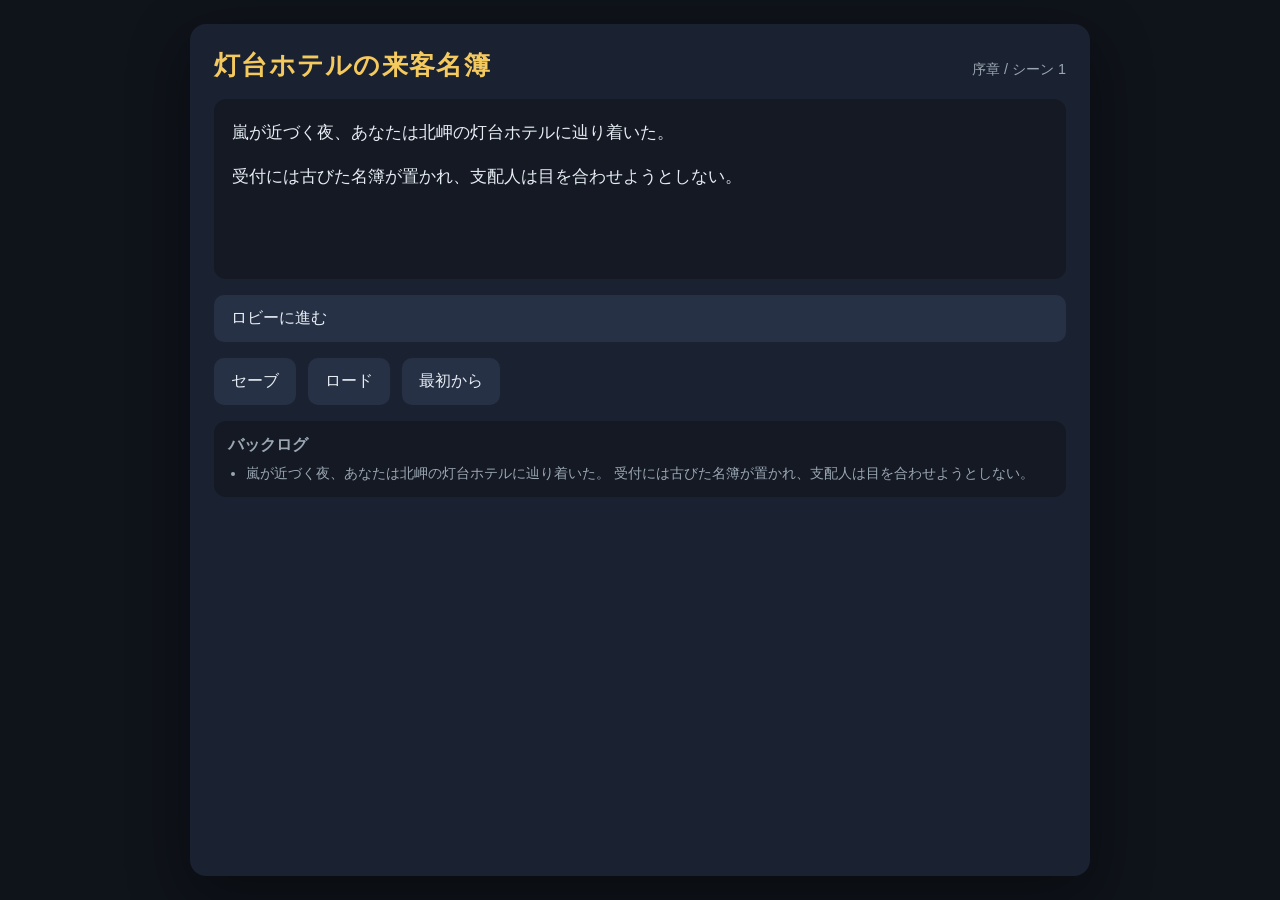
==== apps/lighthouse-hotel/index.html @ 49865574 "Add lighthouse hotel visual novel" ====
<!doctype html>
<html lang="ja">
<head>
  <meta charset="utf-8" />
  <meta name="viewport" content="width=device-width, initial-scale=1" />
  <title>灯台ホテルの来客名簿</title>
  <style>
    :root {
      color-scheme: light dark;
      --bg: #0f131a;
      --panel: #1a2130;
      --text: #e6edf3;
      --accent: #f4c95d;
      --muted: #9aa7b3;
      --button: #263145;
      --button-hover: #32425e;
    }

    * {
      box-sizing: border-box;
    }

    body {
      margin: 0;
      font-family: "Hiragino Kaku Gothic ProN", "Yu Gothic", "Noto Sans JP", sans-serif;
      background: var(--bg);
      color: var(--text);
      display: flex;
      justify-content: center;
      min-height: 100vh;
      padding: 24px;
    }

    .app {
      width: min(900px, 100%);
      background: var(--panel);
      border-radius: 16px;
      padding: 24px;
      box-shadow: 0 20px 60px rgba(0, 0, 0, 0.4);
      display: flex;
      flex-direction: column;
      gap: 16px;
    }

    header {
      display: flex;
      flex-wrap: wrap;
      justify-content: space-between;
      gap: 12px;
      align-items: baseline;
    }

    h1 {
      font-size: 1.6rem;
      margin: 0;
      color: var(--accent);
      letter-spacing: 0.05em;
    }

    .progress {
      font-size: 0.9rem;
      color: var(--muted);
    }

    .story {
      font-size: 1.05rem;
      line-height: 1.9;
      background: rgba(0, 0, 0, 0.25);
      padding: 18px;
      border-radius: 12px;
      min-height: 180px;
    }

    .story p {
      margin: 0 0 12px;
    }

    .choices {
      display: grid;
      gap: 10px;
    }

    button.choice,
    button.control {
      background: var(--button);
      color: var(--text);
      border: 1px solid transparent;
      padding: 12px 16px;
      border-radius: 10px;
      cursor: pointer;
      text-align: left;
      transition: all 0.2s ease;
      font-size: 0.98rem;
    }

    button.choice:hover,
    button.control:hover {
      background: var(--button-hover);
      border-color: var(--accent);
    }

    .controls {
      display: flex;
      flex-wrap: wrap;
      gap: 12px;
    }

    .log {
      background: rgba(0, 0, 0, 0.25);
      border-radius: 12px;
      padding: 14px;
    }

    .log h2 {
      font-size: 1rem;
      margin: 0 0 8px;
      color: var(--muted);
    }

    .log ul {
      margin: 0;
      padding-left: 18px;
      display: grid;
      gap: 8px;
      font-size: 0.9rem;
      color: var(--muted);
    }

    .ending {
      border: 1px solid var(--accent);
      padding: 12px;
      border-radius: 12px;
      background: rgba(244, 201, 93, 0.12);
    }

    @media (max-width: 600px) {
      .app {
        padding: 18px;
      }

      button.choice,
      button.control {
        font-size: 0.94rem;
      }
    }
  </style>
</head>
<body>
  <main class="app">
    <header>
      <h1>灯台ホテルの来客名簿</h1>
      <div class="progress" id="progress">章 1 / シーン 1</div>
    </header>
    <section class="story" id="story"></section>
    <section class="choices" id="choices"></section>
    <section class="controls">
      <button class="control" id="save">セーブ</button>
      <button class="control" id="load">ロード</button>
      <button class="control" id="restart">最初から</button>
    </section>
    <section class="log">
      <h2>バックログ</h2>
      <ul id="log"></ul>
    </section>
  </main>

  <script>
    const storageKey = "lighthouse-hotel-save";
    const maxLogEntries = 5;

    const storyData = {
      start: {
        id: "start",
        chapter: "序章",
        text: [
          "嵐が近づく夜、あなたは北岬の灯台ホテルに辿り着いた。",
          "受付には古びた名簿が置かれ、支配人は目を合わせようとしない。"
        ],
        choices: [
          { label: "ロビーに進む", next: "lobby" }
        ]
      },
      lobby: {
        id: "lobby",
        chapter: "第一章",
        text: [
          "ロビーの時計が低く鳴る。名簿の背表紙が妙に新しい。",
          "宿泊者はあなたのほかに二人だけだと支配人は言った。"
        ],
        choices: [
          { label: "名簿を確かめる", next: "guestbook", effects: { checkedGuestbook: true } },
          { label: "支配人に話を聞く", next: "hostOffice", effects: { confrontedHost: true } },
          { label: "廊下を見回す", next: "corridor" }
        ]
      },
      guestbook: {
        id: "guestbook",
        chapter: "第一章",
        text: [
          "名簿には昨晩の記録が抜け落ちている。書き直された跡もある。",
          "ページの間に、余白に挟まれた鍵の番号札が覗いた。"
        ],
        choices: [
          { label: "番号札を覚えて支配人に確認する", next: "hostOffice", effects: { confrontedHost: true } },
          { label: "宿泊客の一人に会う", next: "guest" }
        ]
      },
      corridor: {
        id: "corridor",
        chapter: "第一章",
        text: [
          "廊下には客室の札が二つ。片方だけ錆びた鍵穴が開いている。",
          "階段の下、物置に灯りが漏れていた。"
        ],
        choices: [
          { label: "物置を覗く", next: "storage" },
          { label: "ロビーに戻る", next: "lobby" }
        ]
      },
      storage: {
        id: "storage",
        chapter: "第一章",
        text: [
          "物置には予備の鍵束が吊られている。",
          "一本だけ新品で、名簿に書かれた番号と一致した。"
        ],
        choices: [
          { label: "予備鍵を手に取る", next: "lobby", effects: { gotSpareKey: true } }
        ]
      },
      hostOffice: {
        id: "hostOffice",
        chapter: "第二章",
        text: [
          "支配人の書斎は紙の匂いで満ちている。",
          "あなたの問いに、彼は視線を逸らしながら『嵐の前は記録が乱れる』と言った。"
        ],
        choices: [
          { label: "宿泊客の部屋に向かう", next: "guest" },
          { label: "嵐に備えロビーへ戻る", next: "storm" }
        ]
      },
      guest: {
        id: "guest",
        chapter: "第二章",
        text: [
          "宿泊客の青年は、窓辺で灯台を見つめていた。",
          "『このホテルの名簿は嘘が書かれている』と彼は囁く。"
        ],
        choices: [
          { label: "彼を信じて手を組む", next: "storm", effects: { trustedGuest: true } },
          { label: "距離を置いてロビーに戻る", next: "storm" }
        ]
      },
      storm: {
        id: "storm",
        chapter: "第三章",
        text: [
          "嵐が激しさを増し、灯台の明かりが揺れる。",
          "支配人は全員をロビーに集め、外部との連絡が断たれたと告げた。"
        ],
        choices: [
          { label: "名簿と鍵の違和感を整理する", next: "decision" },
          { label: "支配人を問い詰める", next: "decision", effects: { confrontedHost: true } }
        ]
      },
      decision: {
        id: "decision",
        chapter: "最終章",
        text: [
          "真実を掴むには、手元の断片をどう繋ぐかが鍵だ。",
          "あなたは深く息を吸い込み、次の一手を選ぶ。"
        ],
        choices: [
          {
            label: "証拠を揃えて真相を突きつける",
            next: "endingTruth",
            condition: (state) => state.checkedGuestbook && state.gotSpareKey && state.confrontedHost
          },
          {
            label: "支配人を強く非難する",
            next: "endingBad"
          },
          {
            label: "青年と共に行動する",
            next: "endingAccomplice",
            condition: (state) => state.trustedGuest
          }
        ]
      },
      endingTruth: {
        id: "endingTruth",
        chapter: "エンディング",
        ending: "正体解明（真相）",
        text: [
          "名簿の書き換えと予備鍵の番号が一致し、支配人の証言が崩れた。",
          "彼は事故を隠すために記録を改ざんしていたと告白する。",
          "嵐が明け、真実だけが灯台の光の中に残った。"
        ],
        choices: [
          { label: "最初から遊び直す", next: "start", restart: true }
        ]
      },
      endingBad: {
        id: "endingBad",
        chapter: "エンディング",
        ending: "誤認の連鎖（バッド）",
        text: [
          "確証のない非難は、支配人と宿泊客の間に決定的な亀裂を生んだ。",
          "名簿は燃やされ、真実は霧の中に消える。",
          "あなたは誤認の連鎖に飲み込まれていった。"
        ],
        choices: [
          { label: "最初から遊び直す", next: "start", restart: true }
        ]
      },
      endingAccomplice: {
        id: "endingAccomplice",
        chapter: "エンディング",
        ending: "共犯成立（中間）",
        text: [
          "青年は鍵束を隠し持っていた。あなたは名簿の改ざんに協力する。",
          "ふたりの嘘は嵐の音に紛れ、灯台ホテルに新たな客の名が刻まれる。",
          "真相は伏せられたまま、あなたは共犯として夜を越えた。"
        ],
        choices: [
          { label: "最初から遊び直す", next: "start", restart: true }
        ]
      }
    };

    const sceneOrder = Object.keys(storyData);
    const elements = {
      story: document.getElementById("story"),
      choices: document.getElementById("choices"),
      progress: document.getElementById("progress"),
      log: document.getElementById("log"),
      save: document.getElementById("save"),
      load: document.getElementById("load"),
      restart: document.getElementById("restart")
    };

    let currentSceneId = "start";
    let state = {
      gotSpareKey: false,
      checkedGuestbook: false,
      confrontedHost: false,
      trustedGuest: false
    };
    let backlog = [];

    const updateProgress = (sceneId) => {
      const scene = storyData[sceneId];
      const index = sceneOrder.indexOf(sceneId) + 1;
      elements.progress.textContent = `${scene.chapter} / シーン ${index}`;
    };

    const renderStory = (scene) => {
      elements.story.innerHTML = "";
      scene.text.forEach((paragraph) => {
        const p = document.createElement("p");
        p.textContent = paragraph;
        elements.story.appendChild(p);
      });

      if (scene.ending) {
        const endingTag = document.createElement("div");
        endingTag.className = "ending";
        endingTag.textContent = `エンディング: ${scene.ending}`;
        elements.story.appendChild(endingTag);
      }
    };

    const updateLog = (scene) => {
      const summary = scene.text.join(" ");
      backlog.unshift(summary);
      backlog = backlog.slice(0, maxLogEntries);
      elements.log.innerHTML = "";
      backlog.forEach((entry) => {
        const li = document.createElement("li");
        li.textContent = entry;
        elements.log.appendChild(li);
      });
    };

    const applyEffects = (effects) => {
      if (!effects) return;
      state = { ...state, ...effects };
    };

    const renderChoices = (scene) => {
      elements.choices.innerHTML = "";
      const available = scene.choices.filter((choice) =>
        typeof choice.condition === "function" ? choice.condition(state) : true
      );

      available.forEach((choice) => {
        const button = document.createElement("button");
        button.className = "choice";
        button.textContent = choice.label;
        button.addEventListener("click", () => {
          if (choice.restart) {
            state = {
              gotSpareKey: false,
              checkedGuestbook: false,
              confrontedHost: false,
              trustedGuest: false
            };
            backlog = [];
          }
          applyEffects(choice.effects);
          goToScene(choice.next);
        });
        elements.choices.appendChild(button);
      });
    };

    const goToScene = (sceneId) => {
      currentSceneId = sceneId;
      const scene = storyData[sceneId];
      updateProgress(sceneId);
      renderStory(scene);
      updateLog(scene);
      renderChoices(scene);
    };

    const saveGame = () => {
      const payload = {
        sceneId: currentSceneId,
        state
      };
      localStorage.setItem(storageKey, JSON.stringify(payload));
      alert("セーブしました。");
    };

    const loadGame = () => {
      const raw = localStorage.getItem(storageKey);
      if (!raw) {
        alert("セーブデータがありません。");
        return;
      }
      const data = JSON.parse(raw);
      currentSceneId = data.sceneId || "start";
      state = {
        gotSpareKey: false,
        checkedGuestbook: false,
        confrontedHost: false,
        trustedGuest: false,
        ...data.state
      };
      backlog = [];
      goToScene(currentSceneId);
    };

    const restartGame = () => {
      state = {
        gotSpareKey: false,
        checkedGuestbook: false,
        confrontedHost: false,
        trustedGuest: false
      };
      backlog = [];
      goToScene("start");
    };

    elements.save.addEventListener("click", saveGame);
    elements.load.addEventListener("click", loadGame);
    elements.restart.addEventListener("click", restartGame);

    goToScene(currentSceneId);
  </script>
</body>
</html>
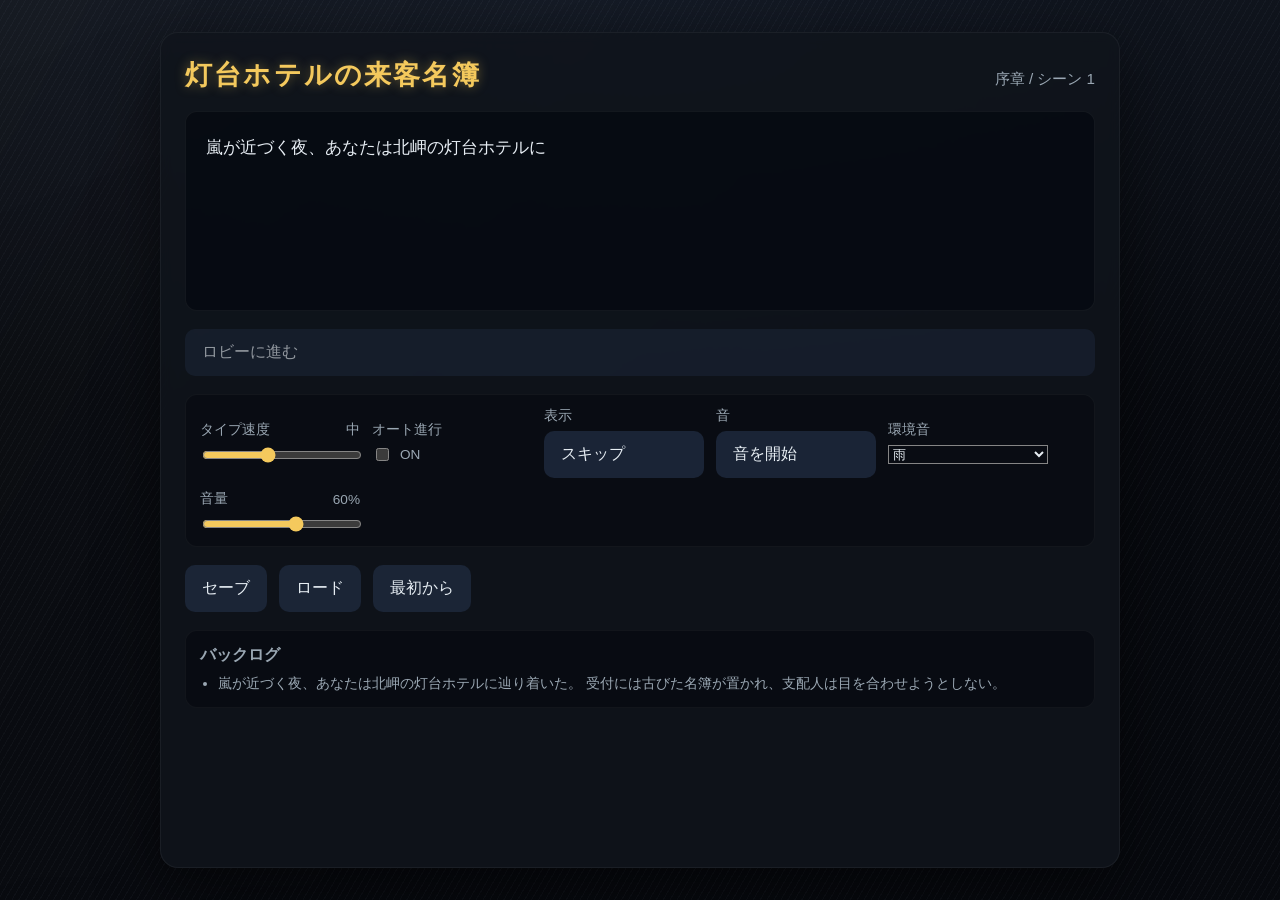
==== commit 18c163b6: "Enhance lighthouse hotel presentation" ====
--- a/apps/lighthouse-hotel/index.html
+++ b/apps/lighthouse-hotel/index.html
@@ -6,14 +6,15 @@
   <title>灯台ホテルの来客名簿</title>
   <style>
     :root {
-      color-scheme: light dark;
-      --bg: #0f131a;
-      --panel: #1a2130;
+      color-scheme: dark;
+      --bg: #0b0f16;
+      --panel: rgba(16, 20, 28, 0.85);
       --text: #e6edf3;
       --accent: #f4c95d;
       --muted: #9aa7b3;
-      --button: #263145;
-      --button-hover: #32425e;
+      --button: rgba(30, 40, 60, 0.85);
+      --button-hover: rgba(46, 63, 90, 0.95);
+      --glow: rgba(244, 201, 93, 0.4);
     }
 
     * {
@@ -23,23 +24,93 @@
     body {
       margin: 0;
       font-family: "Hiragino Kaku Gothic ProN", "Yu Gothic", "Noto Sans JP", sans-serif;
-      background: var(--bg);
       color: var(--text);
+      min-height: 100vh;
       display: flex;
       justify-content: center;
-      min-height: 100vh;
+      padding: 32px 24px;
+      background: radial-gradient(circle at top, #1b2638 0%, #0b0f16 45%, #06080c 100%);
+      overflow: hidden;
+    }
+
+    .atmosphere,
+    .atmosphere::before,
+    .atmosphere::after {
+      position: absolute;
+      inset: -40% -20% 0 -20%;
+      content: "";
+      pointer-events: none;
+    }
+
+    .atmosphere {
+      z-index: 0;
+      background: linear-gradient(180deg, rgba(28, 36, 50, 0.7) 0%, rgba(7, 9, 14, 0.9) 60%);
+    }
+
+    .atmosphere::before {
+      background-image: linear-gradient(120deg, rgba(255, 255, 255, 0.08) 0%, rgba(255, 255, 255, 0) 60%);
+      filter: blur(20px);
+      animation: fogMove 18s ease-in-out infinite;
+      opacity: 0.6;
+    }
+
+    .atmosphere::after {
+      background-image: linear-gradient(160deg, rgba(255, 255, 255, 0.12) 0%, rgba(255, 255, 255, 0) 55%);
+      filter: blur(18px);
+      animation: fogMove 26s ease-in-out infinite reverse;
+      opacity: 0.35;
+    }
+
+    .rain {
+      position: absolute;
+      inset: -20% -50% 0 -50%;
+      background-image: repeating-linear-gradient(
+        120deg,
+        rgba(200, 220, 255, 0.08) 0,
+        rgba(200, 220, 255, 0.08) 1px,
+        rgba(200, 220, 255, 0) 1px,
+        rgba(200, 220, 255, 0) 6px
+      );
+      animation: rainMove 1.4s linear infinite;
+      opacity: 0.4;
+      z-index: 0;
+      pointer-events: none;
+    }
+
+    @keyframes fogMove {
+      0% {
+        transform: translate3d(-5%, -2%, 0);
+      }
+      50% {
+        transform: translate3d(5%, 2%, 0);
+      }
+      100% {
+        transform: translate3d(-5%, -2%, 0);
+      }
+    }
+
+    @keyframes rainMove {
+      0% {
+        transform: translateY(-10%);
+      }
+      100% {
+        transform: translateY(10%);
+      }
+    }
+
+    .app {
+      position: relative;
+      z-index: 1;
+      width: min(960px, 100%);
+      background: var(--panel);
+      border-radius: 18px;
       padding: 24px;
-    }
-
-    .app {
-      width: min(900px, 100%);
-      background: var(--panel);
-      border-radius: 16px;
-      padding: 24px;
-      box-shadow: 0 20px 60px rgba(0, 0, 0, 0.4);
+      box-shadow: 0 20px 60px rgba(0, 0, 0, 0.5);
       display: flex;
       flex-direction: column;
-      gap: 16px;
+      gap: 18px;
+      border: 1px solid rgba(255, 255, 255, 0.05);
+      backdrop-filter: blur(6px);
     }
 
     header {
@@ -51,28 +122,46 @@
     }
 
     h1 {
-      font-size: 1.6rem;
+      font-size: 1.7rem;
       margin: 0;
       color: var(--accent);
-      letter-spacing: 0.05em;
+      letter-spacing: 0.08em;
+      text-shadow: 0 0 12px var(--glow);
     }
 
     .progress {
-      font-size: 0.9rem;
+      font-size: 0.95rem;
       color: var(--muted);
     }
 
     .story {
       font-size: 1.05rem;
       line-height: 1.9;
-      background: rgba(0, 0, 0, 0.25);
-      padding: 18px;
+      background: rgba(4, 8, 14, 0.65);
+      padding: 20px;
       border-radius: 12px;
-      min-height: 180px;
+      min-height: 200px;
+      border: 1px solid rgba(255, 255, 255, 0.05);
     }
 
     .story p {
       margin: 0 0 12px;
+    }
+
+    .typewriter-cursor {
+      display: inline-block;
+      width: 8px;
+      height: 1.1em;
+      background: var(--accent);
+      margin-left: 2px;
+      animation: blink 0.8s step-end infinite;
+      vertical-align: text-bottom;
+    }
+
+    @keyframes blink {
+      50% {
+        opacity: 0;
+      }
     }
 
     .choices {
@@ -99,16 +188,65 @@
       border-color: var(--accent);
     }
 
-    .controls {
+    button.choice:disabled {
+      cursor: not-allowed;
+      opacity: 0.6;
+    }
+
+    .controls,
+    .settings {
       display: flex;
       flex-wrap: wrap;
       gap: 12px;
+      align-items: center;
+    }
+
+    .settings {
+      background: rgba(7, 10, 16, 0.6);
+      padding: 12px 14px;
+      border-radius: 12px;
+      border: 1px solid rgba(255, 255, 255, 0.04);
+    }
+
+    .setting {
+      display: flex;
+      flex-direction: column;
+      gap: 6px;
+      font-size: 0.85rem;
+      color: var(--muted);
+      min-width: 160px;
+    }
+
+    .setting input[type="range"],
+    .setting select {
+      width: 100%;
+      accent-color: var(--accent);
+      background: transparent;
+      color: var(--text);
+    }
+
+    .setting label {
+      display: flex;
+      justify-content: space-between;
+      align-items: center;
+      gap: 8px;
+    }
+
+    .toggle {
+      display: flex;
+      align-items: center;
+      gap: 8px;
+    }
+
+    .toggle input {
+      accent-color: var(--accent);
     }
 
     .log {
-      background: rgba(0, 0, 0, 0.25);
+      background: rgba(6, 9, 14, 0.55);
       border-radius: 12px;
       padding: 14px;
+      border: 1px solid rgba(255, 255, 255, 0.04);
     }
 
     .log h2 {
@@ -131,9 +269,10 @@
       padding: 12px;
       border-radius: 12px;
       background: rgba(244, 201, 93, 0.12);
-    }
-
-    @media (max-width: 600px) {
+      margin-top: 6px;
+    }
+
+    @media (max-width: 700px) {
       .app {
         padding: 18px;
       }
@@ -142,10 +281,16 @@
       button.control {
         font-size: 0.94rem;
       }
+
+      .setting {
+        min-width: 140px;
+      }
     }
   </style>
 </head>
 <body>
+  <div class="atmosphere"></div>
+  <div class="rain"></div>
   <main class="app">
     <header>
       <h1>灯台ホテルの来客名簿</h1>
@@ -153,6 +298,39 @@
     </header>
     <section class="story" id="story"></section>
     <section class="choices" id="choices"></section>
+    <section class="settings">
+      <div class="setting">
+        <label for="speed">タイプ速度 <span id="speedValue">中</span></label>
+        <input id="speed" type="range" min="20" max="120" value="60" />
+      </div>
+      <div class="setting">
+        <label for="autoToggle">オート進行</label>
+        <div class="toggle">
+          <input id="autoToggle" type="checkbox" />
+          <span>ON</span>
+        </div>
+      </div>
+      <div class="setting">
+        <label for="skip">表示</label>
+        <button class="control" id="skip">スキップ</button>
+      </div>
+      <div class="setting">
+        <label for="audioToggle">音</label>
+        <button class="control" id="audioToggle">音を開始</button>
+      </div>
+      <div class="setting">
+        <label for="soundPreset">環境音</label>
+        <select id="soundPreset">
+          <option value="rain">雨</option>
+          <option value="wind">風</option>
+          <option value="drone">低音ドローン</option>
+        </select>
+      </div>
+      <div class="setting">
+        <label for="volume">音量 <span id="volumeValue">60%</span></label>
+        <input id="volume" type="range" min="0" max="100" value="60" />
+      </div>
+    </section>
     <section class="controls">
       <button class="control" id="save">セーブ</button>
       <button class="control" id="load">ロード</button>
@@ -167,6 +345,7 @@
   <script>
     const storageKey = "lighthouse-hotel-save";
     const maxLogEntries = 5;
+    const autoDelayMs = 2200;
 
     const storyData = {
       start: {
@@ -337,7 +516,15 @@
       log: document.getElementById("log"),
       save: document.getElementById("save"),
       load: document.getElementById("load"),
-      restart: document.getElementById("restart")
+      restart: document.getElementById("restart"),
+      speed: document.getElementById("speed"),
+      speedValue: document.getElementById("speedValue"),
+      skip: document.getElementById("skip"),
+      autoToggle: document.getElementById("autoToggle"),
+      audioToggle: document.getElementById("audioToggle"),
+      soundPreset: document.getElementById("soundPreset"),
+      volume: document.getElementById("volume"),
+      volumeValue: document.getElementById("volumeValue")
     };
 
     let currentSceneId = "start";
@@ -348,6 +535,18 @@
       trustedGuest: false
     };
     let backlog = [];
+    let typingToken = 0;
+    let typingDone = true;
+    let pendingAutoAdvance = null;
+    let audioContext = null;
+    let masterGain = null;
+    let ambienceNodes = null;
+
+    const speedLabel = (value) => {
+      if (value <= 40) return "遅い";
+      if (value <= 80) return "中";
+      return "速い";
+    };
 
     const updateProgress = (sceneId) => {
       const scene = storyData[sceneId];
@@ -355,19 +554,10 @@
       elements.progress.textContent = `${scene.chapter} / シーン ${index}`;
     };
 
-    const renderStory = (scene) => {
-      elements.story.innerHTML = "";
-      scene.text.forEach((paragraph) => {
-        const p = document.createElement("p");
-        p.textContent = paragraph;
-        elements.story.appendChild(p);
-      });
-
-      if (scene.ending) {
-        const endingTag = document.createElement("div");
-        endingTag.className = "ending";
-        endingTag.textContent = `エンディング: ${scene.ending}`;
-        elements.story.appendChild(endingTag);
+    const clearAutoAdvance = () => {
+      if (pendingAutoAdvance) {
+        clearTimeout(pendingAutoAdvance);
+        pendingAutoAdvance = null;
       }
     };
 
@@ -388,6 +578,13 @@
       state = { ...state, ...effects };
     };
 
+    const disableChoices = (disabled) => {
+      const buttons = elements.choices.querySelectorAll("button.choice");
+      buttons.forEach((button) => {
+        button.disabled = disabled;
+      });
+    };
+
     const renderChoices = (scene) => {
       elements.choices.innerHTML = "";
       const available = scene.choices.filter((choice) =>
@@ -398,7 +595,9 @@
         const button = document.createElement("button");
         button.className = "choice";
         button.textContent = choice.label;
+        button.disabled = !typingDone;
         button.addEventListener("click", () => {
+          playBlip(260, 0.12);
           if (choice.restart) {
             state = {
               gotSpareKey: false,
@@ -413,15 +612,110 @@
         });
         elements.choices.appendChild(button);
       });
+
+      return available.length;
+    };
+
+    const wait = (ms) => new Promise((resolve) => setTimeout(resolve, ms));
+
+    const typeParagraph = async (paragraph, container, token) => {
+      const span = document.createElement("span");
+      container.appendChild(span);
+      for (let i = 0; i < paragraph.length; i += 1) {
+        if (token !== typingToken) return;
+        span.textContent += paragraph[i];
+        await wait(Number(elements.speed.value));
+      }
+    };
+
+    const renderStory = async (scene) => {
+      typingToken += 1;
+      const token = typingToken;
+      typingDone = false;
+      elements.story.innerHTML = "";
+      clearAutoAdvance();
+      const cursor = document.createElement("span");
+      cursor.className = "typewriter-cursor";
+
+      for (const paragraph of scene.text) {
+        if (token !== typingToken) return;
+        const p = document.createElement("p");
+        elements.story.appendChild(p);
+        await typeParagraph(paragraph, p, token);
+        elements.story.appendChild(cursor);
+      }
+
+      if (scene.ending) {
+        const endingTag = document.createElement("div");
+        endingTag.className = "ending";
+        endingTag.textContent = `エンディング: ${scene.ending}`;
+        elements.story.appendChild(endingTag);
+      }
+
+      if (token !== typingToken) return;
+      typingDone = true;
+      cursor.remove();
+      disableChoices(false);
+      scheduleAutoAdvance(scene);
+    };
+
+    const updateCursor = (active) => {
+      const existing = elements.story.querySelector(".typewriter-cursor");
+      if (active && !existing) {
+        const cursor = document.createElement("span");
+        cursor.className = "typewriter-cursor";
+        elements.story.appendChild(cursor);
+      }
+      if (!active && existing) {
+        existing.remove();
+      }
+    };
+
+    const skipTyping = () => {
+      if (typingDone) return;
+      typingToken += 1;
+      typingDone = true;
+      const scene = storyData[currentSceneId];
+      elements.story.innerHTML = "";
+      scene.text.forEach((paragraph) => {
+        const p = document.createElement("p");
+        p.textContent = paragraph;
+        elements.story.appendChild(p);
+      });
+      if (scene.ending) {
+        const endingTag = document.createElement("div");
+        endingTag.className = "ending";
+        endingTag.textContent = `エンディング: ${scene.ending}`;
+        elements.story.appendChild(endingTag);
+      }
+      updateCursor(false);
+      disableChoices(false);
+      scheduleAutoAdvance(scene);
+    };
+
+    const scheduleAutoAdvance = (scene) => {
+      clearAutoAdvance();
+      if (!elements.autoToggle.checked) return;
+      const available = scene.choices.filter((choice) =>
+        typeof choice.condition === "function" ? choice.condition(state) : true
+      );
+      if (available.length !== 1) return;
+      pendingAutoAdvance = setTimeout(() => {
+        applyEffects(available[0].effects);
+        playBlip(220, 0.1);
+        goToScene(available[0].next);
+      }, autoDelayMs);
     };
 
     const goToScene = (sceneId) => {
       currentSceneId = sceneId;
       const scene = storyData[sceneId];
       updateProgress(sceneId);
+      updateLog(scene);
+      disableChoices(true);
       renderStory(scene);
-      updateLog(scene);
       renderChoices(scene);
+      playBlip(320, 0.08);
     };
 
     const saveGame = () => {
@@ -463,10 +757,132 @@
       goToScene("start");
     };
 
+    const updateSpeedLabel = () => {
+      const value = Number(elements.speed.value);
+      elements.speedValue.textContent = speedLabel(value);
+    };
+
+    const updateVolumeLabel = () => {
+      elements.volumeValue.textContent = `${elements.volume.value}%`;
+    };
+
+    const setMasterVolume = () => {
+      if (!masterGain) return;
+      masterGain.gain.value = Number(elements.volume.value) / 100;
+    };
+
+    const createNoiseBuffer = (context) => {
+      const bufferSize = context.sampleRate * 2;
+      const buffer = context.createBuffer(1, bufferSize, context.sampleRate);
+      const data = buffer.getChannelData(0);
+      for (let i = 0; i < bufferSize; i += 1) {
+        data[i] = Math.random() * 2 - 1;
+      }
+      return buffer;
+    };
+
+    const createRain = (context) => {
+      const source = context.createBufferSource();
+      source.buffer = createNoiseBuffer(context);
+      source.loop = true;
+      const filter = context.createBiquadFilter();
+      filter.type = "highpass";
+      filter.frequency.value = 600;
+      const gain = context.createGain();
+      gain.gain.value = 0.35;
+      source.connect(filter).connect(gain);
+      return { source, gain };
+    };
+
+    const createWind = (context) => {
+      const source = context.createBufferSource();
+      source.buffer = createNoiseBuffer(context);
+      source.loop = true;
+      const filter = context.createBiquadFilter();
+      filter.type = "lowpass";
+      filter.frequency.value = 420;
+      const gain = context.createGain();
+      gain.gain.value = 0.35;
+      source.connect(filter).connect(gain);
+      return { source, gain };
+    };
+
+    const createDrone = (context) => {
+      const oscillator = context.createOscillator();
+      oscillator.type = "sine";
+      oscillator.frequency.value = 54;
+      const gain = context.createGain();
+      gain.gain.value = 0.45;
+      oscillator.connect(gain);
+      return { source: oscillator, gain };
+    };
+
+    const startAudio = async () => {
+      if (audioContext) {
+        await audioContext.resume();
+        return;
+      }
+      audioContext = new AudioContext();
+      masterGain = audioContext.createGain();
+      masterGain.connect(audioContext.destination);
+      ambienceNodes = {
+        rain: createRain(audioContext),
+        wind: createWind(audioContext),
+        drone: createDrone(audioContext)
+      };
+      Object.values(ambienceNodes).forEach((node) => {
+        node.gain.connect(masterGain);
+        node.source.start();
+      });
+      setPreset(elements.soundPreset.value);
+      setMasterVolume();
+    };
+
+    const setPreset = (preset) => {
+      if (!ambienceNodes) return;
+      Object.entries(ambienceNodes).forEach(([key, node]) => {
+        node.gain.gain.value = key === preset ? 0.5 : 0.02;
+      });
+    };
+
+    const playBlip = (frequency, duration) => {
+      if (!audioContext) return;
+      const oscillator = audioContext.createOscillator();
+      const gain = audioContext.createGain();
+      oscillator.type = "square";
+      oscillator.frequency.value = frequency;
+      gain.gain.value = 0.18;
+      oscillator.connect(gain).connect(masterGain);
+      oscillator.start();
+      oscillator.stop(audioContext.currentTime + duration);
+    };
+
     elements.save.addEventListener("click", saveGame);
     elements.load.addEventListener("click", loadGame);
     elements.restart.addEventListener("click", restartGame);
-
+    elements.speed.addEventListener("input", updateSpeedLabel);
+    elements.skip.addEventListener("click", skipTyping);
+    elements.autoToggle.addEventListener("change", () => {
+      if (typingDone) {
+        scheduleAutoAdvance(storyData[currentSceneId]);
+      }
+    });
+    elements.audioToggle.addEventListener("click", async () => {
+      await startAudio();
+      elements.audioToggle.textContent = "音を再開";
+      playBlip(440, 0.12);
+    });
+    elements.soundPreset.addEventListener("change", (event) => {
+      setPreset(event.target.value);
+      playBlip(300, 0.1);
+    });
+    elements.volume.addEventListener("input", () => {
+      updateVolumeLabel();
+      setMasterVolume();
+    });
+
+    updateSpeedLabel();
+    updateVolumeLabel();
     goToScene(currentSceneId);
   </script>
 </body>
